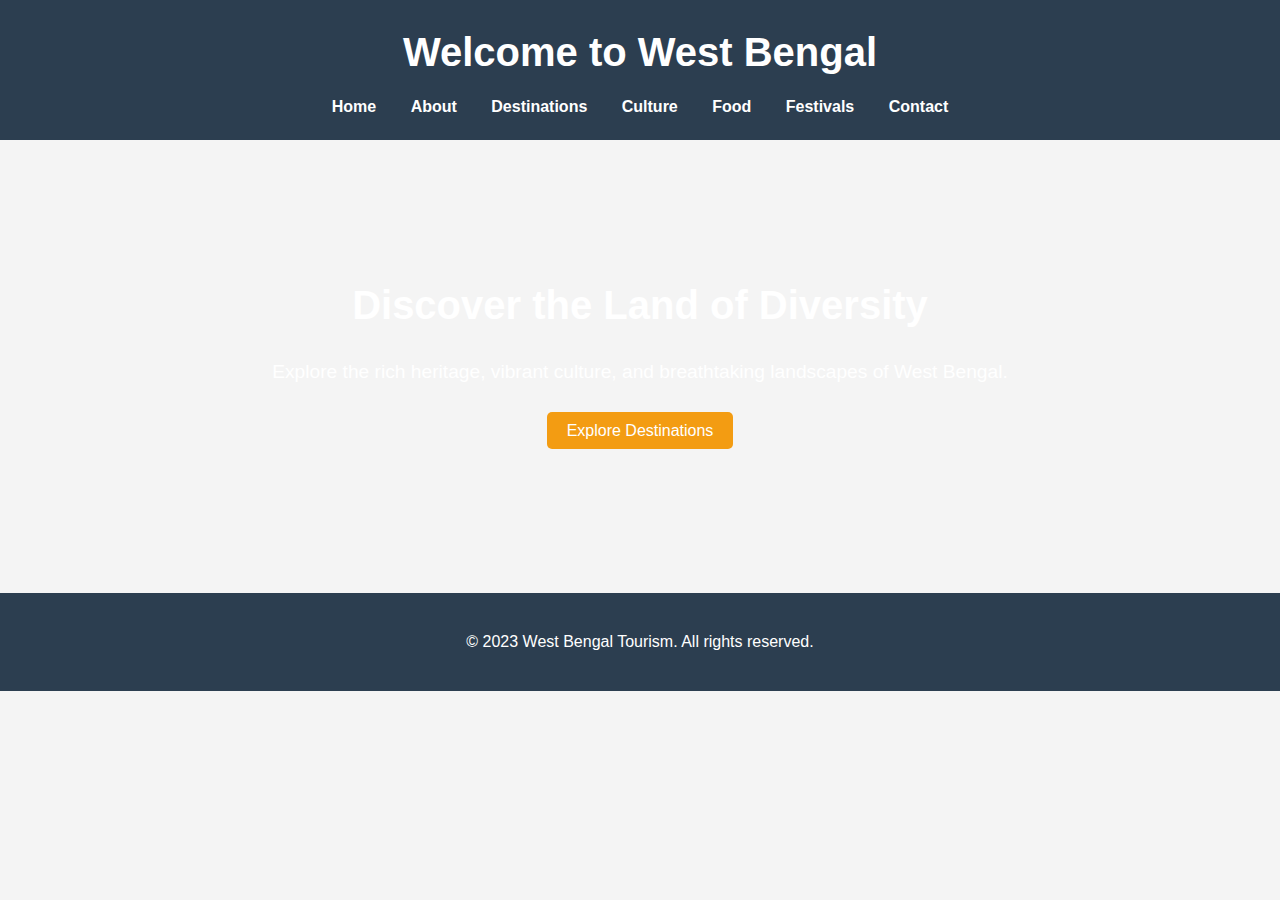
==== index.html @ ca02631e "initial" ====
<!DOCTYPE html>
<html lang="en">
<head>
  <meta charset="UTF-8">
  <meta name="viewport" content="width=device-width, initial-scale=1.0">
  <title>West Bengal Tourism</title>
  <link rel="stylesheet" href="styles.css">
</head>
<body>
  <header>
    <div class="container">
      <h1>Welcome to West Bengal</h1>
      <nav>
        <ul>
          <li><a href="index.html">Home</a></li>
          <li><a href="about.html">About</a></li>
          <li><a href="destinations.html">Destinations</a></li>
          <li><a href="culture.html">Culture</a></li>
          <li><a href="food.html">Food</a></li>
          <li><a href="festivals.html">Festivals</a></li>
          <li><a href="contact.html">Contact</a></li>
        </ul>
      </nav>
    </div>
  </header>

  <section class="hero">
    <div class="container">
      <h2>Discover the Land of Diversity</h2>
      <p>Explore the rich heritage, vibrant culture, and breathtaking landscapes of West Bengal.</p>
      <a href="destinations.html" class="btn">Explore Destinations</a>
    </div>
  </section>

  <footer>
    <div class="container">
      <p>&copy; 2023 West Bengal Tourism. All rights reserved.</p>
    </div>
  </footer>
</body>
</html>
---- styles.css ----
/* General Styles */
body {
  font-family: 'Arial', sans-serif;
  margin: 0;
  padding: 0;
  line-height: 1.6;
  color: #333;
  background-color: #f4f4f4;
}

.container {
  width: 90%;
  max-width: 1200px;
  margin: 0 auto;
}

/* Header */
header {
  background: #2c3e50;
  color: #fff;
  padding: 20px 0;
  text-align: center;
}

header h1 {
  margin: 0;
  font-size: 2.5rem;
}

header h2 {
  color:#f39c12;
}

nav ul {
  list-style: none;
  padding: 0;
  margin: 10px 0 0;
}

nav ul li {
  display: inline;
  margin: 0 15px;
}

nav ul li a {
  color: #fff;
  text-decoration: none;
  font-weight: bold;
}

nav ul li a:hover {
  color: #f39c12;
}

/* Hero Section */
.hero {
  background: url('images/hero-bg.jpg') no-repeat center center/cover;
  color: #fff;
  padding: 100px 0;
  text-align: center;
}

.hero h2 {
  font-size: 2.5rem;
  margin-bottom: 20px;
}

.hero p {
  font-size: 1.2rem;
  margin-bottom: 30px;
}

.hero .btn {
  background: #f39c12;
  color: #fff;
  padding: 10px 20px;
  text-decoration: none;
  border-radius: 5px;
}

.hero .btn:hover {
  background: #e67e22;
}

/* Content Section */
.content {
  padding: 50px 0;
  text-align: center;
}

.destination-grid {
  display: flex;
  justify-content: space-around;
  flex-wrap: wrap;
}

.destination {
  background: #fff;
  padding: 20px;
  margin: 10px;
  border-radius: 5px;
  box-shadow: 0 0 10px rgba(0, 0, 0, 0.1);
  width: 30%;
}

/* Footer */
footer {
  background: #2c3e50;
  color: #fff;
  text-align: center;
  padding: 20px 0;
  margin-top: 50px;
}
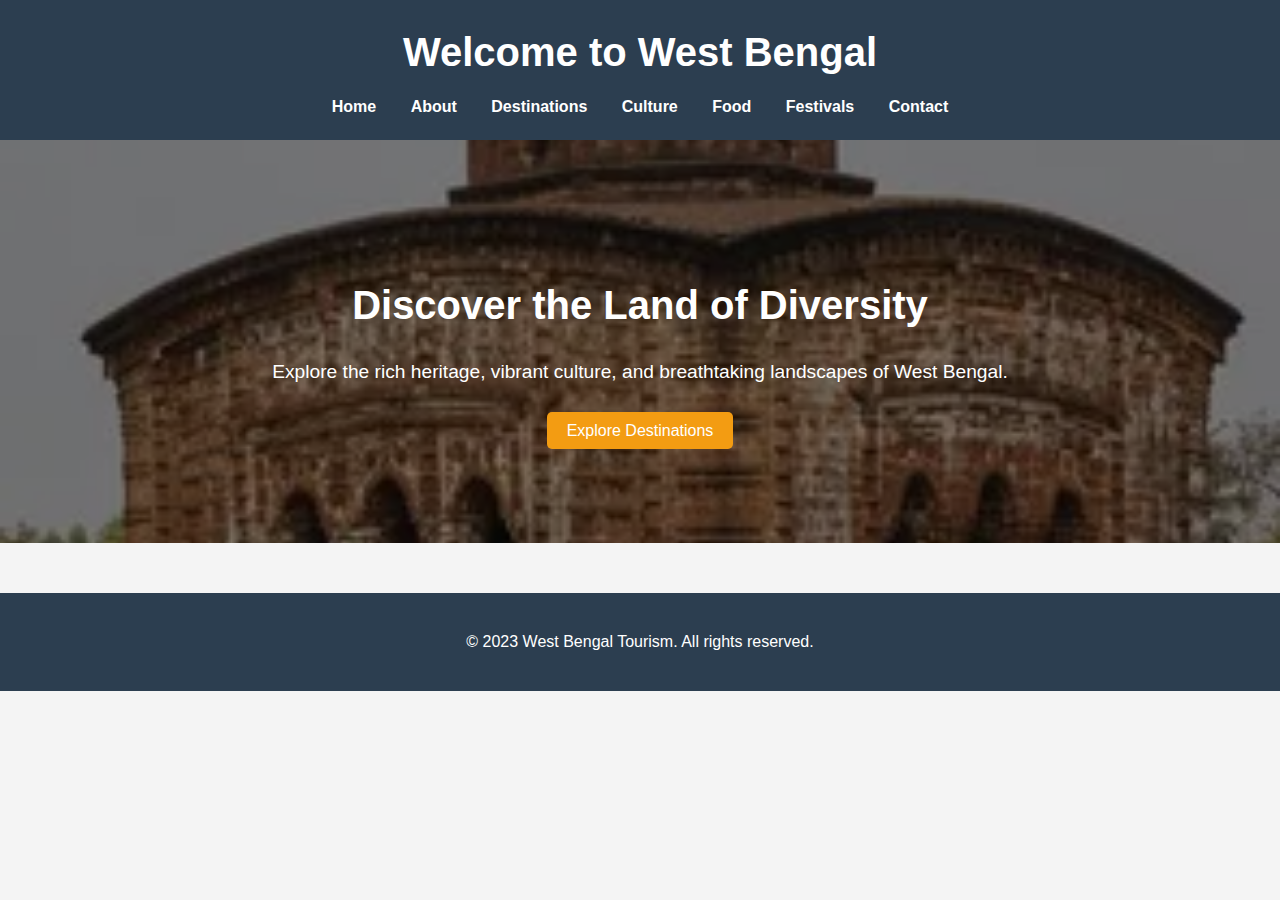
==== commit 8f3659cf: "initial" ====
--- a/index.html
+++ b/index.html
@@ -24,13 +24,14 @@
     </div>
   </header>
 
-  <section class="hero">
-    <div class="container">
-      <h2>Discover the Land of Diversity</h2>
-      <p>Explore the rich heritage, vibrant culture, and breathtaking landscapes of West Bengal.</p>
-      <a href="destinations.html" class="btn">Explore Destinations</a>
-    </div>
-  </section>
+<!-- In index.html -->
+<section class="hero">
+  <div class="container">
+    <h2>Discover the Land of Diversity</h2>
+    <p>Explore the rich heritage, vibrant culture, and breathtaking landscapes of West Bengal.</p>
+    <a href="destinations.html" class="btn">Explore Destinations</a>
+  </div>
+</section>
 
   <footer>
     <div class="container">
--- a/styles.css
+++ b/styles.css
@@ -110,4 +110,66 @@
   text-align: center;
   padding: 20px 0;
   margin-top: 50px;
+}
+
+/* Add these styles to styles.css */
+.destination {
+  background: #fff;
+  padding: 20px;
+  margin: 10px;
+  border-radius: 5px;
+  box-shadow: 0 0 10px rgba(0, 0, 0, 0.1);
+  width: 30%;
+  transition: transform 0.3s ease;
+}
+
+.destination:hover {
+  transform: translateY(-5px);
+}
+
+.destination img {
+  width: 100%;
+  height: 200px;
+  object-fit: cover;
+  border-radius: 5px;
+  margin-bottom: 15px;
+}
+
+/* Update hero section styles */
+.hero {
+  background: linear-gradient(rgba(0, 0, 0, 0.5), rgba(0, 0, 0, 0.5)),
+              url('./images/heritage.webp') no-repeat center center/cover;
+  color: #fff;
+  padding: 100px 0;
+  text-align: center;
+}
+
+/* Add responsive styles */
+@media screen and (max-width: 768px) {
+  .destination {
+    width: 45%;
+  }
+}
+
+@media screen and (max-width: 480px) {
+  .destination {
+    width: 100%;
+  }
+  
+  .destination img {
+    height: 180px;
+  }
+}
+
+/* Add to styles.css */
+.culture-image {
+  max-width: 800px;
+  margin: 30px auto;
+}
+
+.culture-image img {
+  width: 100%;
+  height: auto;
+  border-radius: 8px;
+  box-shadow: 0 0 15px rgba(0, 0, 0, 0.1);
 }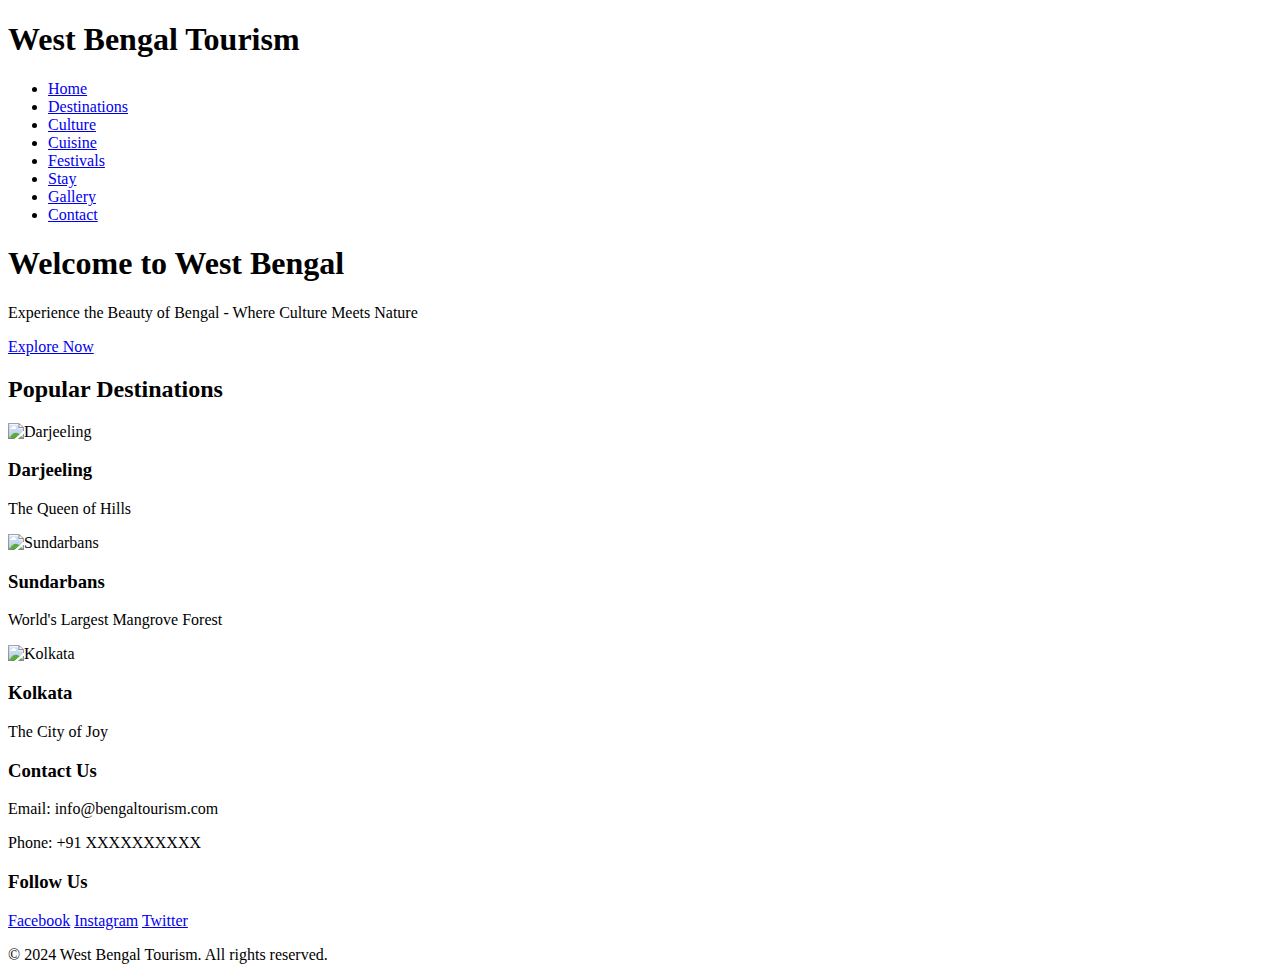
==== commit a5eb4703: "4th" ====
--- a/index.html
+++ b/index.html
@@ -1,42 +1,81 @@
 <!DOCTYPE html>
 <html lang="en">
 <head>
-  <meta charset="UTF-8">
-  <meta name="viewport" content="width=device-width, initial-scale=1.0">
-  <title>West Bengal Tourism</title>
-  <link rel="stylesheet" href="styles.css">
+    <meta charset="UTF-8">
+    <meta name="viewport" content="width=device-width, initial-scale=1.0">
+    <title>West Bengal Tourism - Experience Bengal</title>
+    <link rel="stylesheet" href="css/style.css">
+    <link href="https://fonts.googleapis.com/css2?family=Poppins:wght@300;400;500;600;700&display=swap" rel="stylesheet">
 </head>
 <body>
-  <header>
-    <div class="container">
-      <h1>Welcome to West Bengal</h1>
-      <nav>
-        <ul>
-          <li><a href="index.html">Home</a></li>
-          <li><a href="about.html">About</a></li>
-          <li><a href="destinations.html">Destinations</a></li>
-          <li><a href="culture.html">Culture</a></li>
-          <li><a href="food.html">Food</a></li>
-          <li><a href="festivals.html">Festivals</a></li>
-          <li><a href="contact.html">Contact</a></li>
-        </ul>
-      </nav>
-    </div>
-  </header>
+    <header>
+        <nav class="navbar">
+            <div class="logo">
+                <h1>West Bengal Tourism</h1>
+            </div>
+            <ul class="nav-links">
+                <li><a href="index.html">Home</a></li>
+                <li><a href="pages/destinations.html">Destinations</a></li>
+                <li><a href="pages/culture.html">Culture</a></li>
+                <li><a href="pages/cuisine.html">Cuisine</a></li>
+                <li><a href="pages/festivals.html">Festivals</a></li>
+                <li><a href="pages/accommodation.html">Stay</a></li>
+                <li><a href="pages/gallery.html">Gallery</a></li>
+                <li><a href="pages/contact.html">Contact</a></li>
+            </ul>
+        </nav>
+    </header>
 
-<!-- In index.html -->
-<section class="hero">
-  <div class="container">
-    <h2>Discover the Land of Diversity</h2>
-    <p>Explore the rich heritage, vibrant culture, and breathtaking landscapes of West Bengal.</p>
-    <a href="destinations.html" class="btn">Explore Destinations</a>
-  </div>
-</section>
+    <main>
+        <section class="hero">
+            <div class="hero-content">
+                <h1>Welcome to West Bengal</h1>
+                <p>Experience the Beauty of Bengal - Where Culture Meets Nature</p>
+                <a href="pages/destinations.html" class="cta-button">Explore Now</a>
+            </div>
+        </section>
 
-  <footer>
-    <div class="container">
-      <p>&copy; 2023 West Bengal Tourism. All rights reserved.</p>
-    </div>
-  </footer>
+        <section class="highlights">
+            <h2>Popular Destinations</h2>
+            <div class="destination-grid">
+                <div class="destination-card">
+                    <img src="[Image URL]" alt="Darjeeling">
+                    <h3>Darjeeling</h3>
+                    <p>The Queen of Hills</p>
+                </div>
+                <div class="destination-card">
+                    <img src="[Image URL]" alt="Sundarbans">
+                    <h3>Sundarbans</h3>
+                    <p>World's Largest Mangrove Forest</p>
+                </div>
+                <div class="destination-card">
+                    <img src="[Image URL]" alt="Kolkata">
+                    <h3>Kolkata</h3>
+                    <p>The City of Joy</p>
+                </div>
+            </div>
+        </section>
+    </main>
+
+    <footer>
+        <div class="footer-content">
+            <div class="footer-section">
+                <h3>Contact Us</h3>
+                <p>Email: info@bengaltourism.com</p>
+                <p>Phone: +91 XXXXXXXXXX</p>
+            </div>
+            <div class="footer-section">
+                <h3>Follow Us</h3>
+                <div class="social-links">
+                    <a href="#">Facebook</a>
+                    <a href="#">Instagram</a>
+                    <a href="#">Twitter</a>
+                </div>
+            </div>
+        </div>
+        <div class="footer-bottom">
+            <p>&copy; 2024 West Bengal Tourism. All rights reserved.</p>
+        </div>
+    </footer>
 </body>
 </html>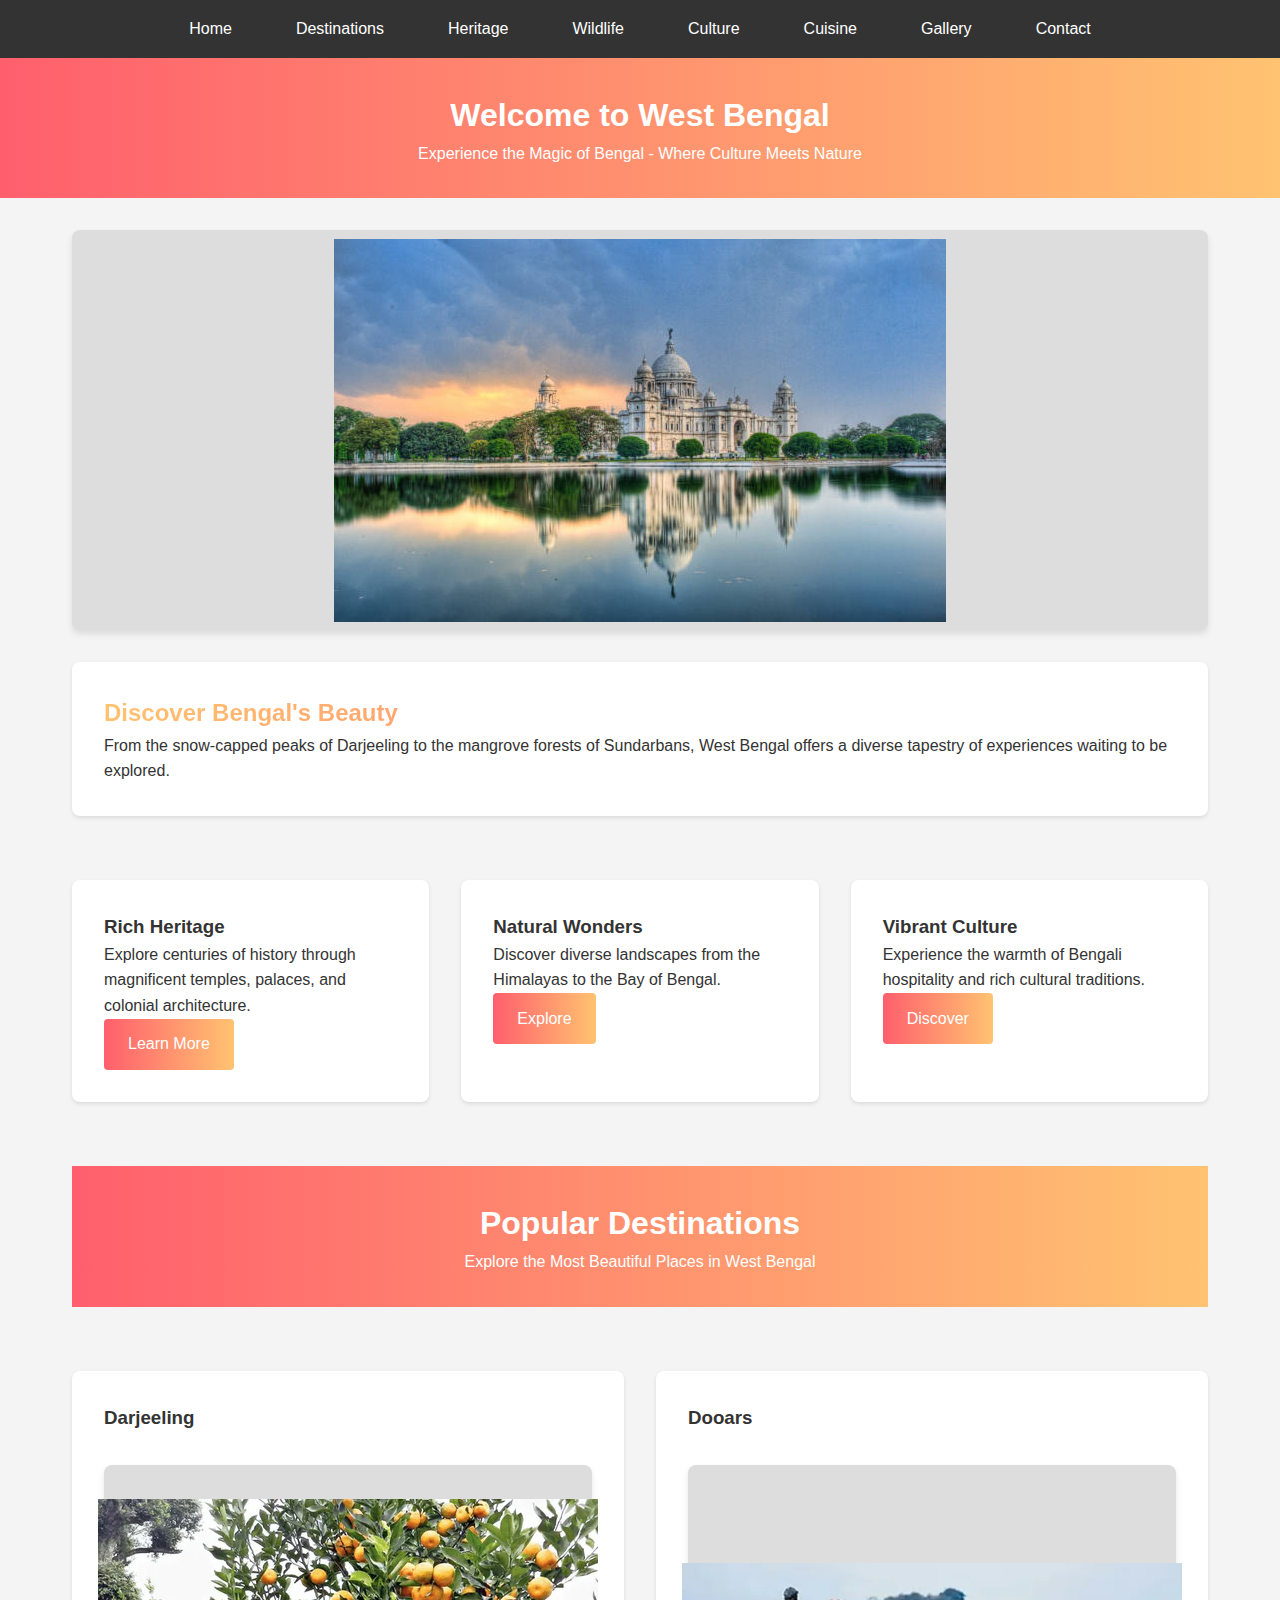
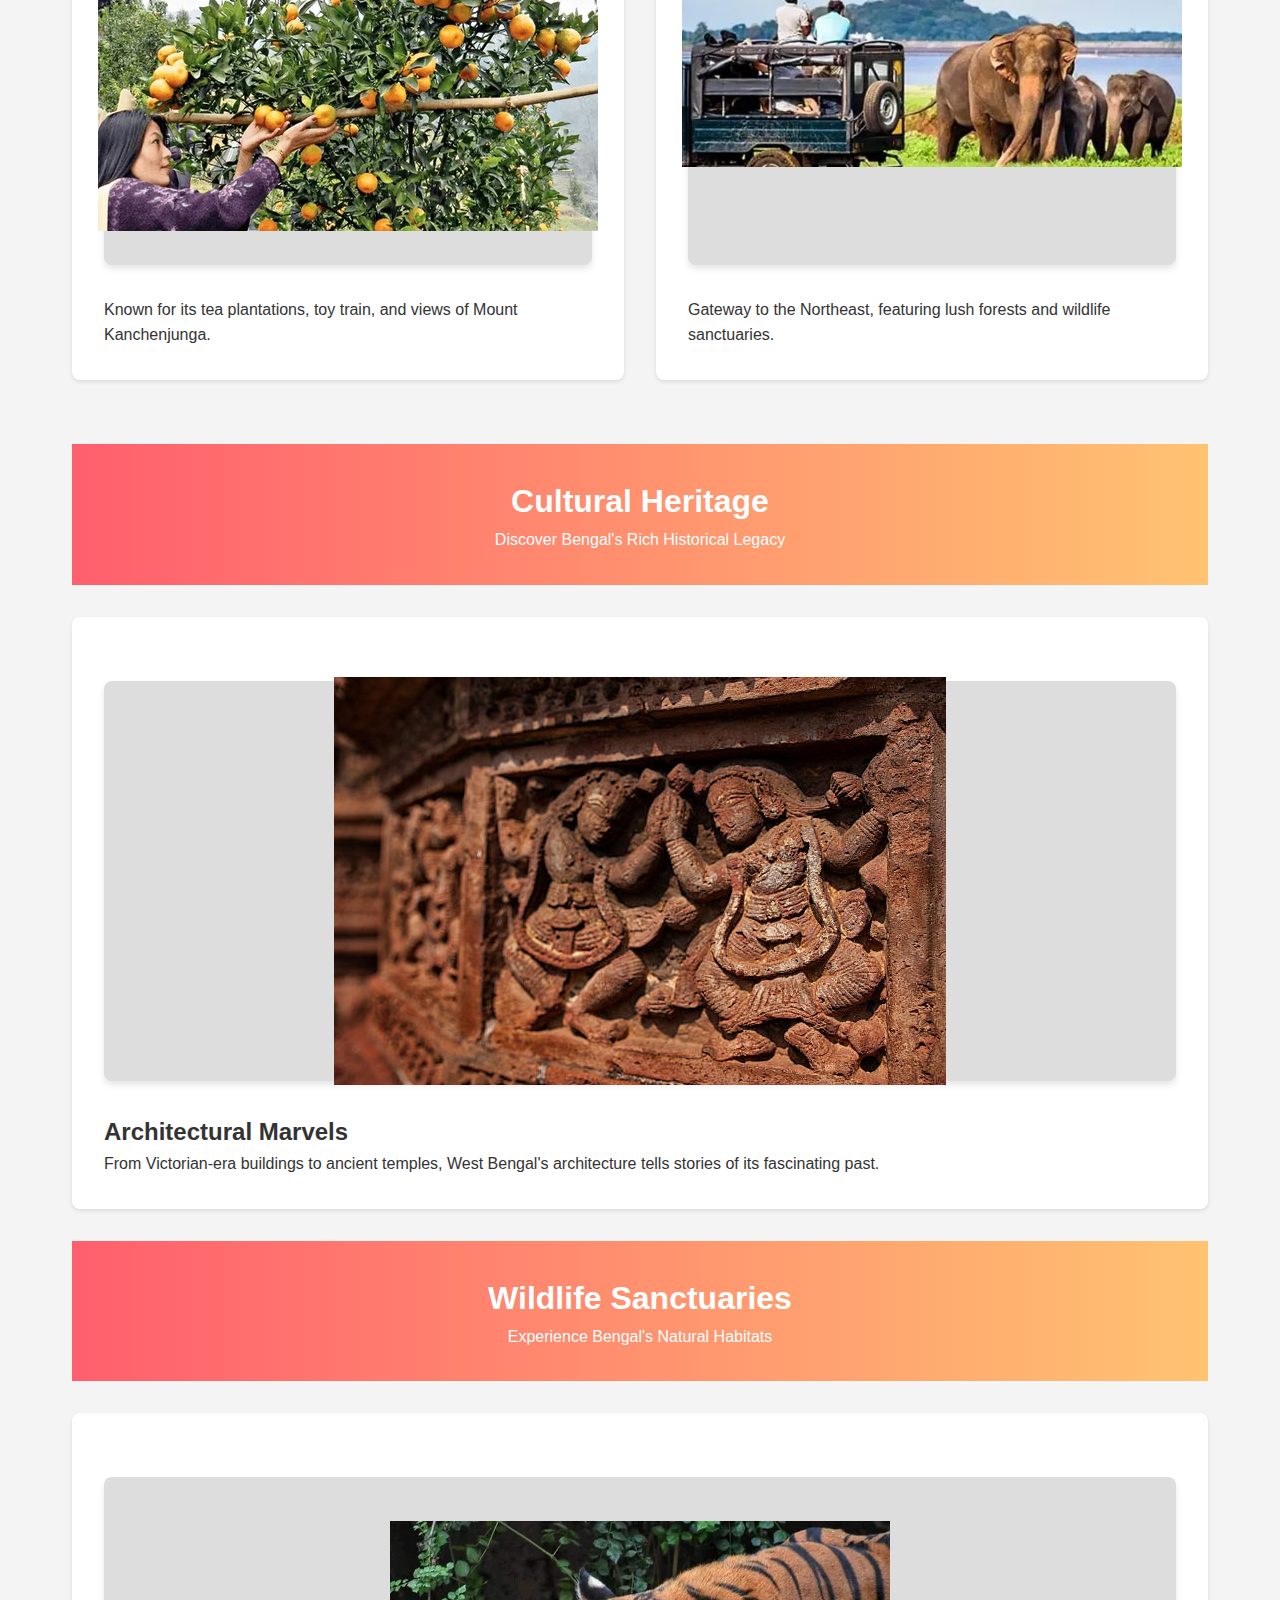
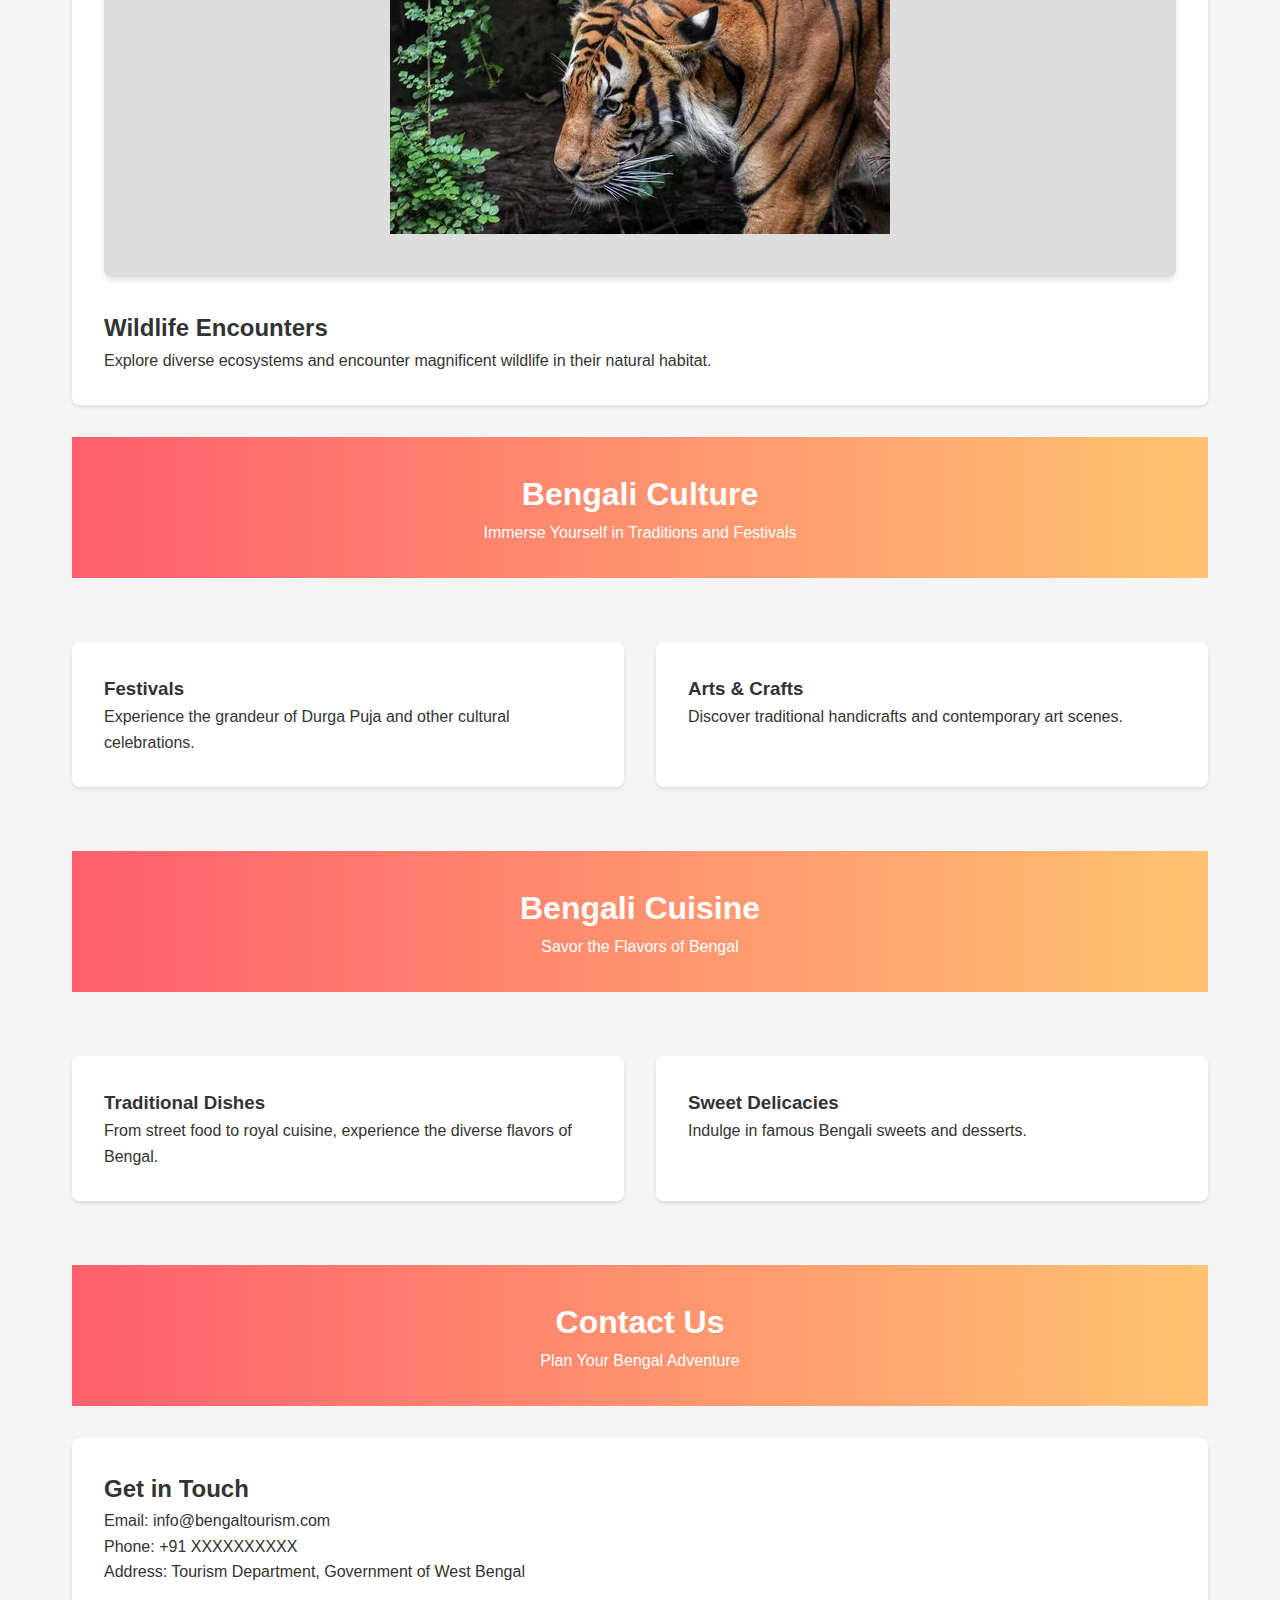
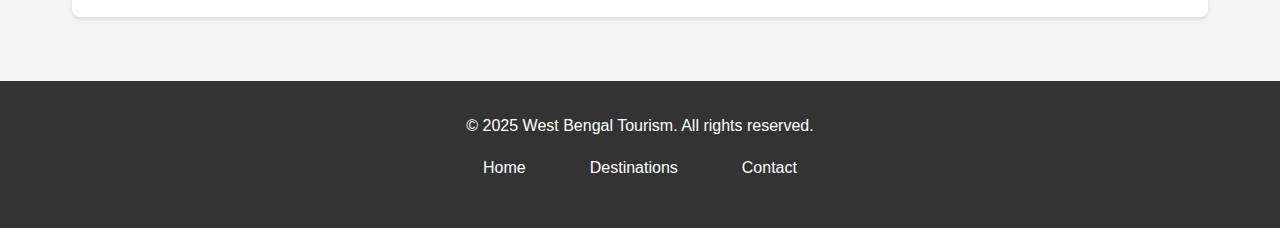
==== commit c0ffc5d4: "6th" ====
--- a/index.html
+++ b/index.html
@@ -3,79 +3,289 @@
 <head>
     <meta charset="UTF-8">
     <meta name="viewport" content="width=device-width, initial-scale=1.0">
-    <title>West Bengal Tourism - Experience Bengal</title>
-    <link rel="stylesheet" href="css/style.css">
-    <link href="https://fonts.googleapis.com/css2?family=Poppins:wght@300;400;500;600;700&display=swap" rel="stylesheet">
+    <title>Welcome to West Bengal Tourism</title>
+    <style>
+        * {
+            margin: 0;
+            padding: 0;
+            box-sizing: border-box;
+            font-family: 'Arial', sans-serif;
+        }
+
+        body {
+            background: #f4f4f4;
+            color: #333;
+            line-height: 1.6;
+        }
+
+        header {
+            background: linear-gradient(to right, #FF5F6D, #FFC371);
+            color: white;
+            text-align: center;
+            padding: 2rem;
+            margin-bottom: 2rem;
+        }
+
+        nav {
+            background: #333;
+            padding: 1rem;
+            position: sticky;
+            top: 0;
+        }
+
+        nav ul {
+            list-style: none;
+            display: flex;
+            justify-content: center;
+            gap: 2rem;
+        }
+
+        nav a {
+            color: white;
+            text-decoration: none;
+            padding: 0.5rem 1rem;
+            border-radius: 4px;
+            transition: background 0.3s;
+        }
+
+        nav a:hover {
+            background: #555;
+        }
+
+        .container {
+            max-width: 1200px;
+            margin: 0 auto;
+            padding: 0 2rem;
+        }
+
+        .hero-image {
+            width: 100%;
+            height: 400px;
+            background-color: #ddd;
+            margin: 2rem 0;
+            display: flex;
+            align-items: center;
+            justify-content: center;
+            border-radius: 8px;
+            box-shadow: 0 4px 6px rgba(0,0,0,0.1);
+        }
+
+        .card {
+            background: white;
+            border-radius: 8px;
+            padding: 2rem;
+            margin: 2rem 0;
+            box-shadow: 0 2px 4px rgba(0,0,0,0.1);
+        }
+
+        .grid {
+            display: grid;
+            grid-template-columns: repeat(auto-fit, minmax(300px, 1fr));
+            gap: 2rem;
+            margin: 2rem 0;
+        }
+
+        footer {
+            background: #333;
+            color: white;
+            text-align: center;
+            padding: 2rem;
+            margin-top: 4rem;
+        }
+
+        .highlight {
+            background: linear-gradient(120deg, #FFC371 0%, #FF5F6D 100%);
+            -webkit-background-clip: text;
+            -webkit-text-fill-color: transparent;
+            font-weight: bold;
+        }
+
+        .btn {
+            display: inline-block;
+            padding: 0.8rem 1.5rem;
+            background: linear-gradient(to right, #FF5F6D, #FFC371);
+            color: white;
+            text-decoration: none;
+            border-radius: 4px;
+            transition: transform 0.3s;
+        }
+
+        .btn:hover {
+            transform: translateY(-2px);
+        }
+    </style>
 </head>
 <body>
-    <header>
-        <nav class="navbar">
-            <div class="logo">
-                <h1>West Bengal Tourism</h1>
-            </div>
-            <ul class="nav-links">
-                <li><a href="index.html">Home</a></li>
-                <li><a href="pages/destinations.html">Destinations</a></li>
-                <li><a href="pages/culture.html">Culture</a></li>
-                <li><a href="pages/cuisine.html">Cuisine</a></li>
-                <li><a href="pages/festivals.html">Festivals</a></li>
-                <li><a href="pages/accommodation.html">Stay</a></li>
-                <li><a href="pages/gallery.html">Gallery</a></li>
-                <li><a href="pages/contact.html">Contact</a></li>
+    <nav>
+        <ul>
+            <li><a href="#home">Home</a></li>
+            <li><a href="#destinations">Destinations</a></li>
+            <li><a href="#heritage">Heritage</a></li>
+            <li><a href="#wildlife">Wildlife</a></li>
+            <li><a href="#culture">Culture</a></li>
+            <li><a href="#cuisine">Cuisine</a></li>
+            <li><a href="#gallery">Gallery</a></li>
+            <li><a href="#contact">Contact</a></li>
+        </ul>
+    </nav>
+
+    <!-- Home Page -->
+    <div id="home">
+        <header>
+            <h1>Welcome to West Bengal</h1>
+            <p>Experience the Magic of Bengal - Where Culture Meets Nature</p>
+        </header>
+
+        <div class="container">
+            <div class="hero-image">
+                <img src="gettyimages-145781372-612x612.jpg">
+            </div>
+
+            <div class="card">
+                <h2 class="highlight">Discover Bengal's Beauty</h2>
+                <p>From the snow-capped peaks of Darjeeling to the mangrove forests of Sundarbans, West Bengal offers a diverse tapestry of experiences waiting to be explored.</p>
+            </div>
+
+            <div class="grid">
+                <div class="card">
+                    <h3>Rich Heritage</h3>
+                    <p>Explore centuries of history through magnificent temples, palaces, and colonial architecture.</p>
+                    <a href="#heritage" class="btn">Learn More</a>
+                </div>
+                <div class="card">
+                    <h3>Natural Wonders</h3>
+                    <p>Discover diverse landscapes from the Himalayas to the Bay of Bengal.</p>
+                    <a href="#destinations" class="btn">Explore</a>
+                </div>
+                <div class="card">
+                    <h3>Vibrant Culture</h3>
+                    <p>Experience the warmth of Bengali hospitality and rich cultural traditions.</p>
+                    <a href="#culture" class="btn">Discover</a>
+                </div>
+            </div>
+        </div>
+    </div>
+
+    <!-- Destinations Page -->
+    <div id="destinations" class="container">
+        <header>
+            <h1>Popular Destinations</h1>
+            <p>Explore the Most Beautiful Places in West Bengal</p>
+        </header>
+
+        <div class="grid">
+            <div class="card">
+                <h3>Darjeeling</h3>
+                <div class="hero-image">
+                    <img src="Untitled-design-2023-03-25T145808.514.webp">
+                </div>
+                <p>Known for its tea plantations, toy train, and views of Mount Kanchenjunga.</p>
+            </div>
+
+            <div class="card">
+                <h3>Dooars</h3>
+                <div class="hero-image">
+                    <img src="gorumara-national-park.webp">
+                </div>
+                <p>Gateway to the Northeast, featuring lush forests and wildlife sanctuaries.</p>
+            </div>
+        </div>
+    </div>
+
+    <!-- Heritage Page -->
+    <div id="heritage" class="container">
+        <header>
+            <h1>Cultural Heritage</h1>
+            <p>Discover Bengal's Rich Historical Legacy</p>
+        </header>
+
+        <div class="card">
+            <div class="hero-image">
+                <img src="gettyimages-553516907-612x612.jpg">
+            </div>
+            <h2>Architectural Marvels</h2>
+            <p>From Victorian-era buildings to ancient temples, West Bengal's architecture tells stories of its fascinating past.</p>
+        </div>
+    </div>
+
+    <!-- Wildlife Page -->
+    <div id="wildlife" class="container">
+        <header>
+            <h1>Wildlife Sanctuaries</h1>
+            <p>Experience Bengal's Natural Habitats</p>
+        </header>
+
+        <div class="card">
+            <div class="hero-image">
+                <img src="bandhavgarh_tiger_reserve_india_guide.webp">
+            </div>
+            <h2>Wildlife Encounters</h2>
+            <p>Explore diverse ecosystems and encounter magnificent wildlife in their natural habitat.</p>
+        </div>
+    </div>
+
+    <!-- Culture Page -->
+    <div id="culture" class="container">
+        <header>
+            <h1>Bengali Culture</h1>
+            <p>Immerse Yourself in Traditions and Festivals</p>
+        </header>
+
+        <div class="grid">
+            <div class="card">
+                <h3>Festivals</h3>
+                <p>Experience the grandeur of Durga Puja and other cultural celebrations.</p>
+            </div>
+            <div class="card">
+                <h3>Arts & Crafts</h3>
+                <p>Discover traditional handicrafts and contemporary art scenes.</p>
+            </div>
+        </div>
+    </div>
+
+    <!-- Cuisine Page -->
+    <div id="cuisine" class="container">
+        <header>
+            <h1>Bengali Cuisine</h1>
+            <p>Savor the Flavors of Bengal</p>
+        </header>
+
+        <div class="grid">
+            <div class="card">
+                <h3>Traditional Dishes</h3>
+                <p>From street food to royal cuisine, experience the diverse flavors of Bengal.</p>
+            </div>
+            <div class="card">
+                <h3>Sweet Delicacies</h3>
+                <p>Indulge in famous Bengali sweets and desserts.</p>
+            </div>
+        </div>
+    </div>
+
+    <!-- Contact Page -->
+    <div id="contact" class="container">
+        <header>
+            <h1>Contact Us</h1>
+            <p>Plan Your Bengal Adventure</p>
+        </header>
+
+        <div class="card">
+            <h2>Get in Touch</h2>
+            <p>Email: info@bengaltourism.com</p>
+            <p>Phone: +91 XXXXXXXXXX</p>
+            <p>Address: Tourism Department, Government of West Bengal</p>
+        </div>
+    </div>
+
+    <footer>
+        <p>&copy; 2025 West Bengal Tourism. All rights reserved.</p>
+        <nav>
+            <ul>
+                <li><a href="#home">Home</a></li>
+                <li><a href="#destinations">Destinations</a></li>
+                <li><a href="#contact">Contact</a></li>
             </ul>
         </nav>
-    </header>
-
-    <main>
-        <section class="hero">
-            <div class="hero-content">
-                <h1>Welcome to West Bengal</h1>
-                <p>Experience the Beauty of Bengal - Where Culture Meets Nature</p>
-                <a href="pages/destinations.html" class="cta-button">Explore Now</a>
-            </div>
-        </section>
-
-        <section class="highlights">
-            <h2>Popular Destinations</h2>
-            <div class="destination-grid">
-                <div class="destination-card">
-                    <img src="[Image URL]" alt="Darjeeling">
-                    <h3>Darjeeling</h3>
-                    <p>The Queen of Hills</p>
-                </div>
-                <div class="destination-card">
-                    <img src="[Image URL]" alt="Sundarbans">
-                    <h3>Sundarbans</h3>
-                    <p>World's Largest Mangrove Forest</p>
-                </div>
-                <div class="destination-card">
-                    <img src="[Image URL]" alt="Kolkata">
-                    <h3>Kolkata</h3>
-                    <p>The City of Joy</p>
-                </div>
-            </div>
-        </section>
-    </main>
-
-    <footer>
-        <div class="footer-content">
-            <div class="footer-section">
-                <h3>Contact Us</h3>
-                <p>Email: info@bengaltourism.com</p>
-                <p>Phone: +91 XXXXXXXXXX</p>
-            </div>
-            <div class="footer-section">
-                <h3>Follow Us</h3>
-                <div class="social-links">
-                    <a href="#">Facebook</a>
-                    <a href="#">Instagram</a>
-                    <a href="#">Twitter</a>
-                </div>
-            </div>
-        </div>
-        <div class="footer-bottom">
-            <p>&copy; 2024 West Bengal Tourism. All rights reserved.</p>
-        </div>
     </footer>
 </body>
 </html>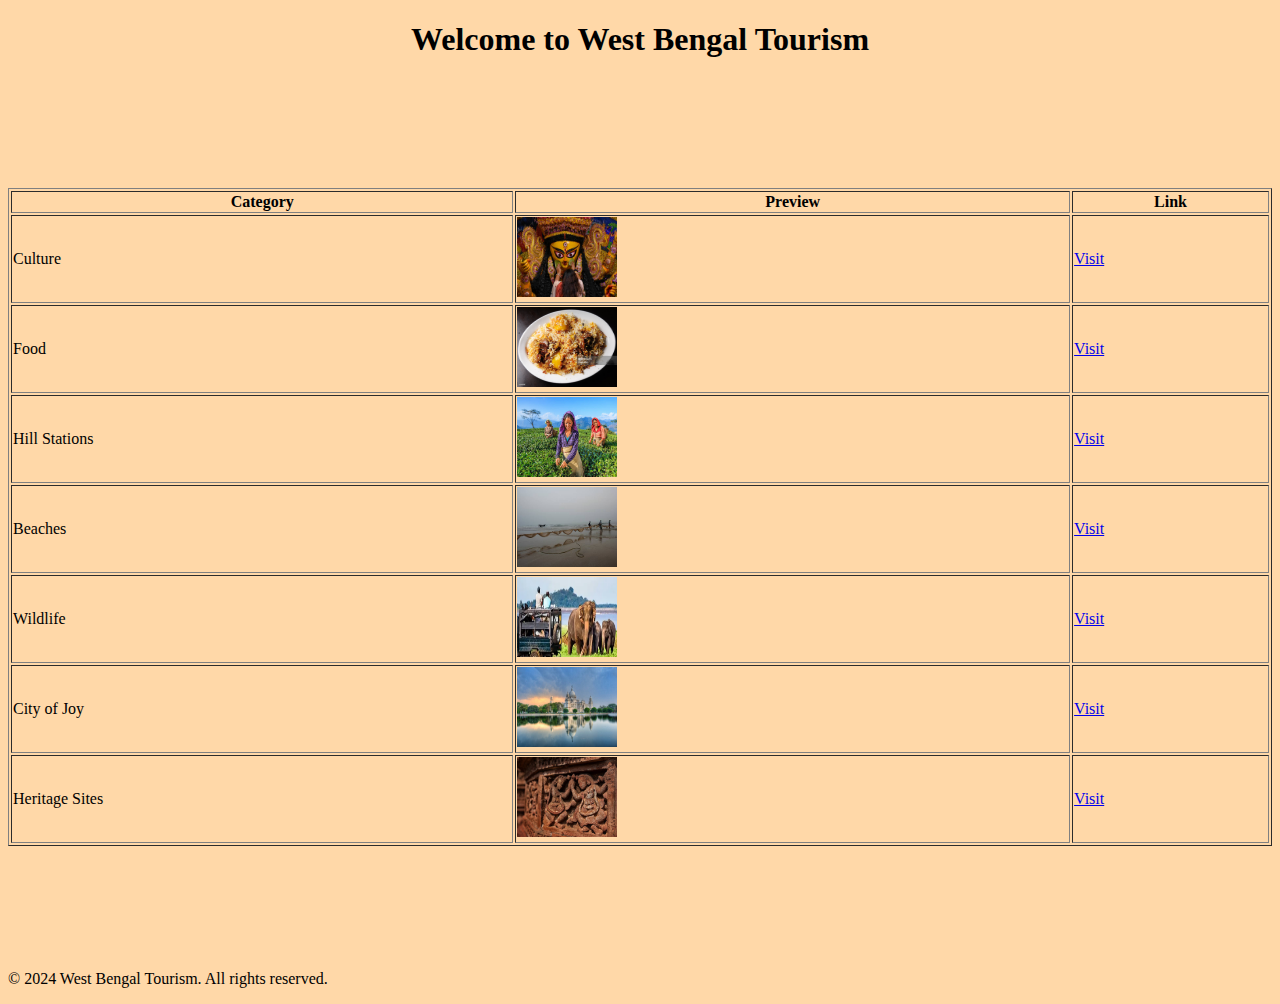
==== commit b8cd52a0: "final" ====
--- a/index.html
+++ b/index.html
@@ -3,289 +3,68 @@
 <head>
     <meta charset="UTF-8">
     <meta name="viewport" content="width=device-width, initial-scale=1.0">
-    <title>Welcome to West Bengal Tourism</title>
+    <meta name="description" content="Discover the beauty and heritage of West Bengal through its culture, food, and scenic locations.">
+    <title>West Bengal Tourism</title>
     <style>
-        * {
-            margin: 0;
-            padding: 0;
-            box-sizing: border-box;
-            font-family: 'Arial', sans-serif;
-        }
-
         body {
-            background: #f4f4f4;
-            color: #333;
-            line-height: 1.6;
-        }
-
-        header {
-            background: linear-gradient(to right, #FF5F6D, #FFC371);
-            color: white;
-            text-align: center;
-            padding: 2rem;
-            margin-bottom: 2rem;
-        }
-
-        nav {
-            background: #333;
-            padding: 1rem;
-            position: sticky;
-            top: 0;
-        }
-
-        nav ul {
-            list-style: none;
-            display: flex;
-            justify-content: center;
-            gap: 2rem;
-        }
-
-        nav a {
-            color: white;
-            text-decoration: none;
-            padding: 0.5rem 1rem;
-            border-radius: 4px;
-            transition: background 0.3s;
-        }
-
-        nav a:hover {
-            background: #555;
-        }
-
-        .container {
-            max-width: 1200px;
-            margin: 0 auto;
-            padding: 0 2rem;
-        }
-
-        .hero-image {
-            width: 100%;
-            height: 400px;
-            background-color: #ddd;
-            margin: 2rem 0;
-            display: flex;
-            align-items: center;
-            justify-content: center;
-            border-radius: 8px;
-            box-shadow: 0 4px 6px rgba(0,0,0,0.1);
-        }
-
-        .card {
-            background: white;
-            border-radius: 8px;
-            padding: 2rem;
-            margin: 2rem 0;
-            box-shadow: 0 2px 4px rgba(0,0,0,0.1);
-        }
-
-        .grid {
-            display: grid;
-            grid-template-columns: repeat(auto-fit, minmax(300px, 1fr));
-            gap: 2rem;
-            margin: 2rem 0;
-        }
-
-        footer {
-            background: #333;
-            color: white;
-            text-align: center;
-            padding: 2rem;
-            margin-top: 4rem;
-        }
-
-        .highlight {
-            background: linear-gradient(120deg, #FFC371 0%, #FF5F6D 100%);
-            -webkit-background-clip: text;
-            -webkit-text-fill-color: transparent;
-            font-weight: bold;
-        }
-
-        .btn {
-            display: inline-block;
-            padding: 0.8rem 1.5rem;
-            background: linear-gradient(to right, #FF5F6D, #FFC371);
-            color: white;
-            text-decoration: none;
-            border-radius: 4px;
-            transition: transform 0.3s;
-        }
-
-        .btn:hover {
-            transform: translateY(-2px);
+            background-color: #FFD8A8; /* Light orange tint */
         }
     </style>
 </head>
 <body>
-    <nav>
-        <ul>
-            <li><a href="#home">Home</a></li>
-            <li><a href="#destinations">Destinations</a></li>
-            <li><a href="#heritage">Heritage</a></li>
-            <li><a href="#wildlife">Wildlife</a></li>
-            <li><a href="#culture">Culture</a></li>
-            <li><a href="#cuisine">Cuisine</a></li>
-            <li><a href="#gallery">Gallery</a></li>
-            <li><a href="#contact">Contact</a></li>
-        </ul>
-    </nav>
-
-    <!-- Home Page -->
-    <div id="home">
-        <header>
-            <h1>Welcome to West Bengal</h1>
-            <p>Experience the Magic of Bengal - Where Culture Meets Nature</p>
-        </header>
-
-        <div class="container">
-            <div class="hero-image">
-                <img src="gettyimages-145781372-612x612.jpg">
-            </div>
-
-            <div class="card">
-                <h2 class="highlight">Discover Bengal's Beauty</h2>
-                <p>From the snow-capped peaks of Darjeeling to the mangrove forests of Sundarbans, West Bengal offers a diverse tapestry of experiences waiting to be explored.</p>
-            </div>
-
-            <div class="grid">
-                <div class="card">
-                    <h3>Rich Heritage</h3>
-                    <p>Explore centuries of history through magnificent temples, palaces, and colonial architecture.</p>
-                    <a href="#heritage" class="btn">Learn More</a>
-                </div>
-                <div class="card">
-                    <h3>Natural Wonders</h3>
-                    <p>Discover diverse landscapes from the Himalayas to the Bay of Bengal.</p>
-                    <a href="#destinations" class="btn">Explore</a>
-                </div>
-                <div class="card">
-                    <h3>Vibrant Culture</h3>
-                    <p>Experience the warmth of Bengali hospitality and rich cultural traditions.</p>
-                    <a href="#culture" class="btn">Discover</a>
-                </div>
-            </div>
-        </div>
-    </div>
-
-    <!-- Destinations Page -->
-    <div id="destinations" class="container">
-        <header>
-            <h1>Popular Destinations</h1>
-            <p>Explore the Most Beautiful Places in West Bengal</p>
-        </header>
-
-        <div class="grid">
-            <div class="card">
-                <h3>Darjeeling</h3>
-                <div class="hero-image">
-                    <img src="Untitled-design-2023-03-25T145808.514.webp">
-                </div>
-                <p>Known for its tea plantations, toy train, and views of Mount Kanchenjunga.</p>
-            </div>
-
-            <div class="card">
-                <h3>Dooars</h3>
-                <div class="hero-image">
-                    <img src="gorumara-national-park.webp">
-                </div>
-                <p>Gateway to the Northeast, featuring lush forests and wildlife sanctuaries.</p>
-            </div>
-        </div>
-    </div>
-
-    <!-- Heritage Page -->
-    <div id="heritage" class="container">
-        <header>
-            <h1>Cultural Heritage</h1>
-            <p>Discover Bengal's Rich Historical Legacy</p>
-        </header>
-
-        <div class="card">
-            <div class="hero-image">
-                <img src="gettyimages-553516907-612x612.jpg">
-            </div>
-            <h2>Architectural Marvels</h2>
-            <p>From Victorian-era buildings to ancient temples, West Bengal's architecture tells stories of its fascinating past.</p>
-        </div>
-    </div>
-
-    <!-- Wildlife Page -->
-    <div id="wildlife" class="container">
-        <header>
-            <h1>Wildlife Sanctuaries</h1>
-            <p>Experience Bengal's Natural Habitats</p>
-        </header>
-
-        <div class="card">
-            <div class="hero-image">
-                <img src="bandhavgarh_tiger_reserve_india_guide.webp">
-            </div>
-            <h2>Wildlife Encounters</h2>
-            <p>Explore diverse ecosystems and encounter magnificent wildlife in their natural habitat.</p>
-        </div>
-    </div>
-
-    <!-- Culture Page -->
-    <div id="culture" class="container">
-        <header>
-            <h1>Bengali Culture</h1>
-            <p>Immerse Yourself in Traditions and Festivals</p>
-        </header>
-
-        <div class="grid">
-            <div class="card">
-                <h3>Festivals</h3>
-                <p>Experience the grandeur of Durga Puja and other cultural celebrations.</p>
-            </div>
-            <div class="card">
-                <h3>Arts & Crafts</h3>
-                <p>Discover traditional handicrafts and contemporary art scenes.</p>
-            </div>
-        </div>
-    </div>
-
-    <!-- Cuisine Page -->
-    <div id="cuisine" class="container">
-        <header>
-            <h1>Bengali Cuisine</h1>
-            <p>Savor the Flavors of Bengal</p>
-        </header>
-
-        <div class="grid">
-            <div class="card">
-                <h3>Traditional Dishes</h3>
-                <p>From street food to royal cuisine, experience the diverse flavors of Bengal.</p>
-            </div>
-            <div class="card">
-                <h3>Sweet Delicacies</h3>
-                <p>Indulge in famous Bengali sweets and desserts.</p>
-            </div>
-        </div>
-    </div>
-
-    <!-- Contact Page -->
-    <div id="contact" class="container">
-        <header>
-            <h1>Contact Us</h1>
-            <p>Plan Your Bengal Adventure</p>
-        </header>
-
-        <div class="card">
-            <h2>Get in Touch</h2>
-            <p>Email: info@bengaltourism.com</p>
-            <p>Phone: +91 XXXXXXXXXX</p>
-            <p>Address: Tourism Department, Government of West Bengal</p>
-        </div>
-    </div>
-
+    <center>
+    <header>
+        <h1><b>Welcome to West Bengal Tourism</b></h1>
+    </header>
+    </center>
+    <br><br><br><br><br><br>
+   <main>
+        <table border="1" width="100%">
+            <tr>
+                <th>Category</th>
+                <th>Preview</th>
+                <th>Link</th>
+            </tr>
+            <tr>
+                <td>Culture</td>
+                <td><img src="gettyimages-2177552017-612x612.jpg" alt="Culture of West Bengal" width="100" height="80"></td>
+                <td><a href="culture.html">Visit</a></td>
+            </tr>
+            <tr>
+                <td>Food</td>
+                <td><img src="gettyimages-512245538-2048x2048.jpg" alt="Food of West Bengal" width="100" height="80"></td>
+                <td><a href="food.html">Visit</a></td>
+            </tr>
+            <tr>
+                <td>Hill Stations</td>
+                <td><img src="gettyimages-165874768-612x612.jpg" alt="Hill Stations of West Bengal" width="100" height="80"></td>
+                <td><a href="hill_station.html">Visit</a></td>
+            </tr>
+            <tr>
+                <td>Beaches</td>
+                <td><img src="gettyimages-636176310-612x612.jpg" alt="Beaches of West Bengal" width="100" height="80"></td>
+                <td><a href="beach.html">Visit</a></td>
+            </tr>
+            <tr>
+                <td>Wildlife</td>
+                <td><img src="gorumara-national-park.webp" alt="Wildlife of West Bengal" width="100" height="80"></td>
+                <td><a href="wild_life.html">Visit</a></td>
+            </tr>
+            <tr>
+                <td>City of Joy</td>
+                <td><img src="gettyimages-145781372-612x612.jpg" alt="City of Joy - Kolkata" width="100" height="80"></td>
+                <td><a href="city_of_joy.html">Visit</a></td>
+            </tr>
+            <tr>
+                <td>Heritage Sites</td>
+                <td><img src="gettyimages-553516907-612x612.jpg" alt="Heritage Sites of West Bengal" width="100" height="80"></td>
+                <td><a href="heritage_sites.html">Visit</a></td>
+            </tr>
+        </table>
+    </main>
+    <br><br><br><br><br><br>
     <footer>
-        <p>&copy; 2025 West Bengal Tourism. All rights reserved.</p>
-        <nav>
-            <ul>
-                <li><a href="#home">Home</a></li>
-                <li><a href="#destinations">Destinations</a></li>
-                <li><a href="#contact">Contact</a></li>
-            </ul>
-        </nav>
+        <p>&copy; 2024 West Bengal Tourism. All rights reserved.</p>
     </footer>
 </body>
-</html>+</html>
